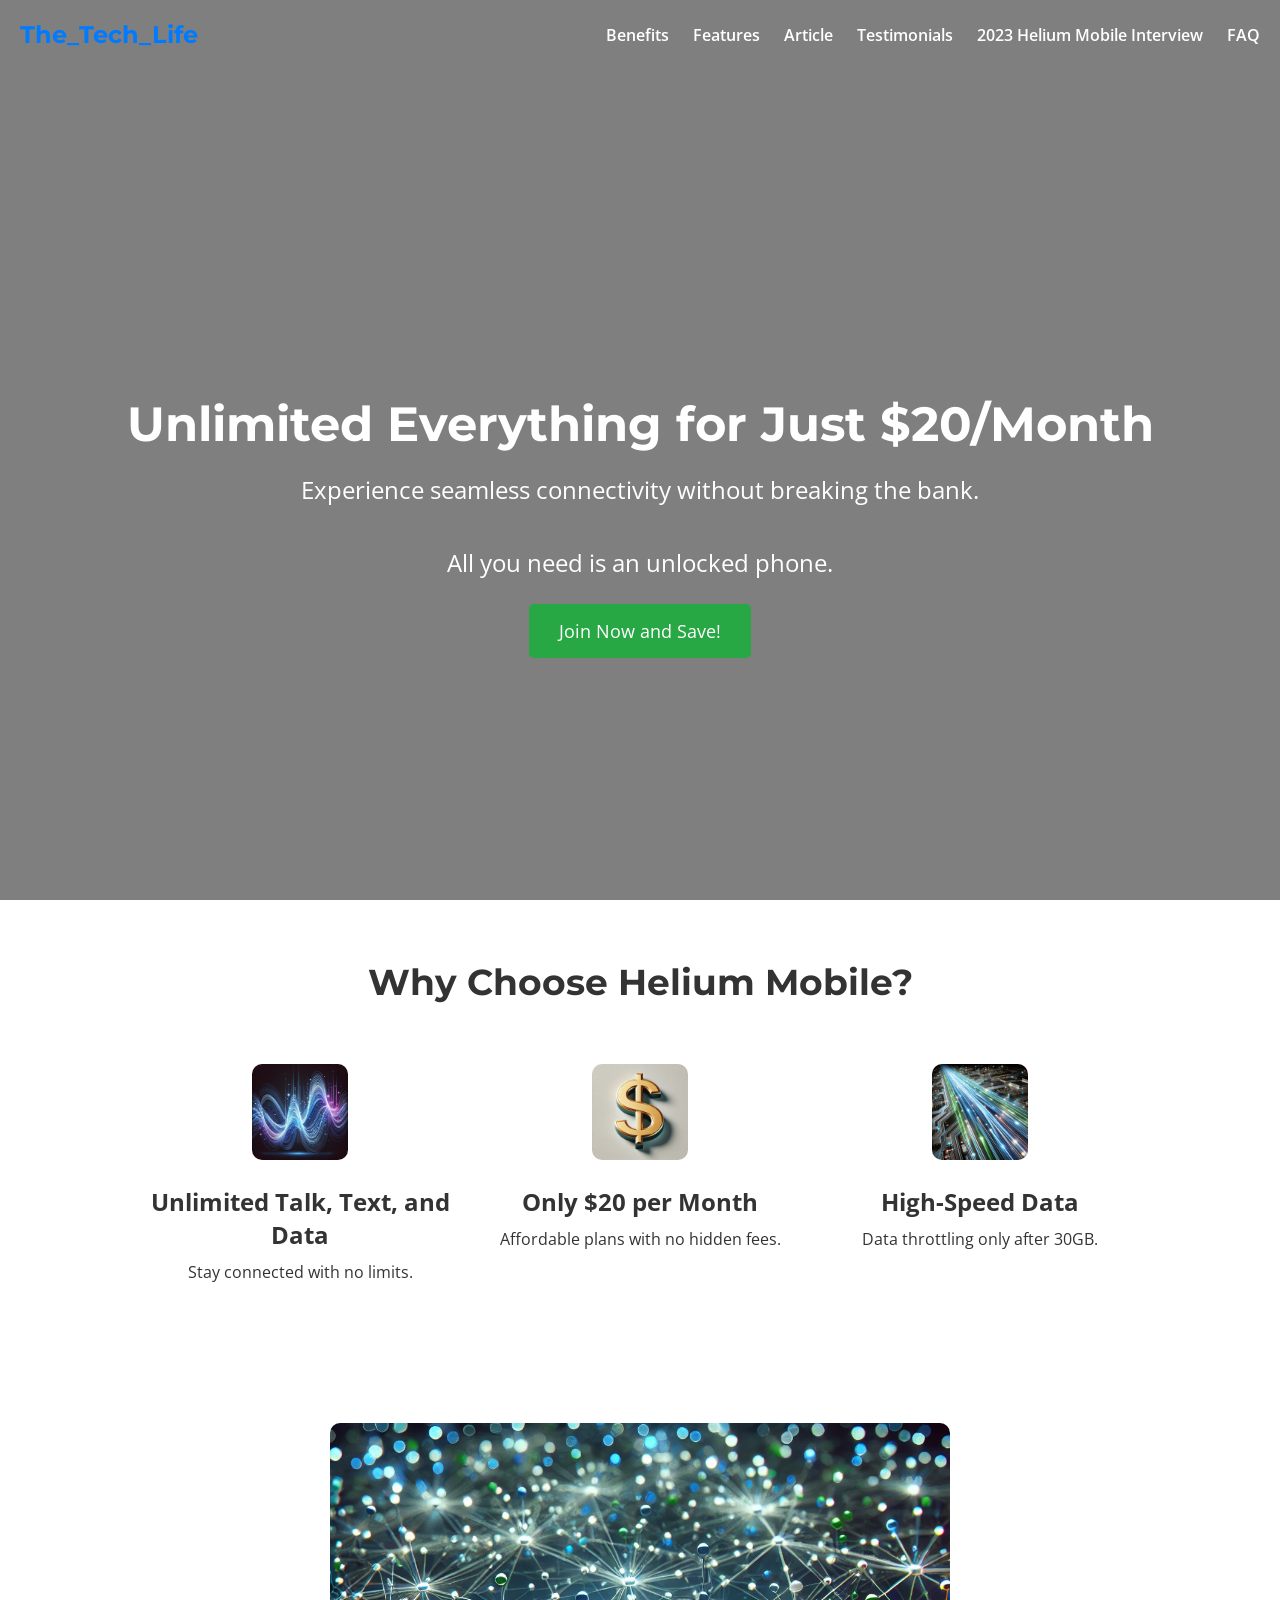
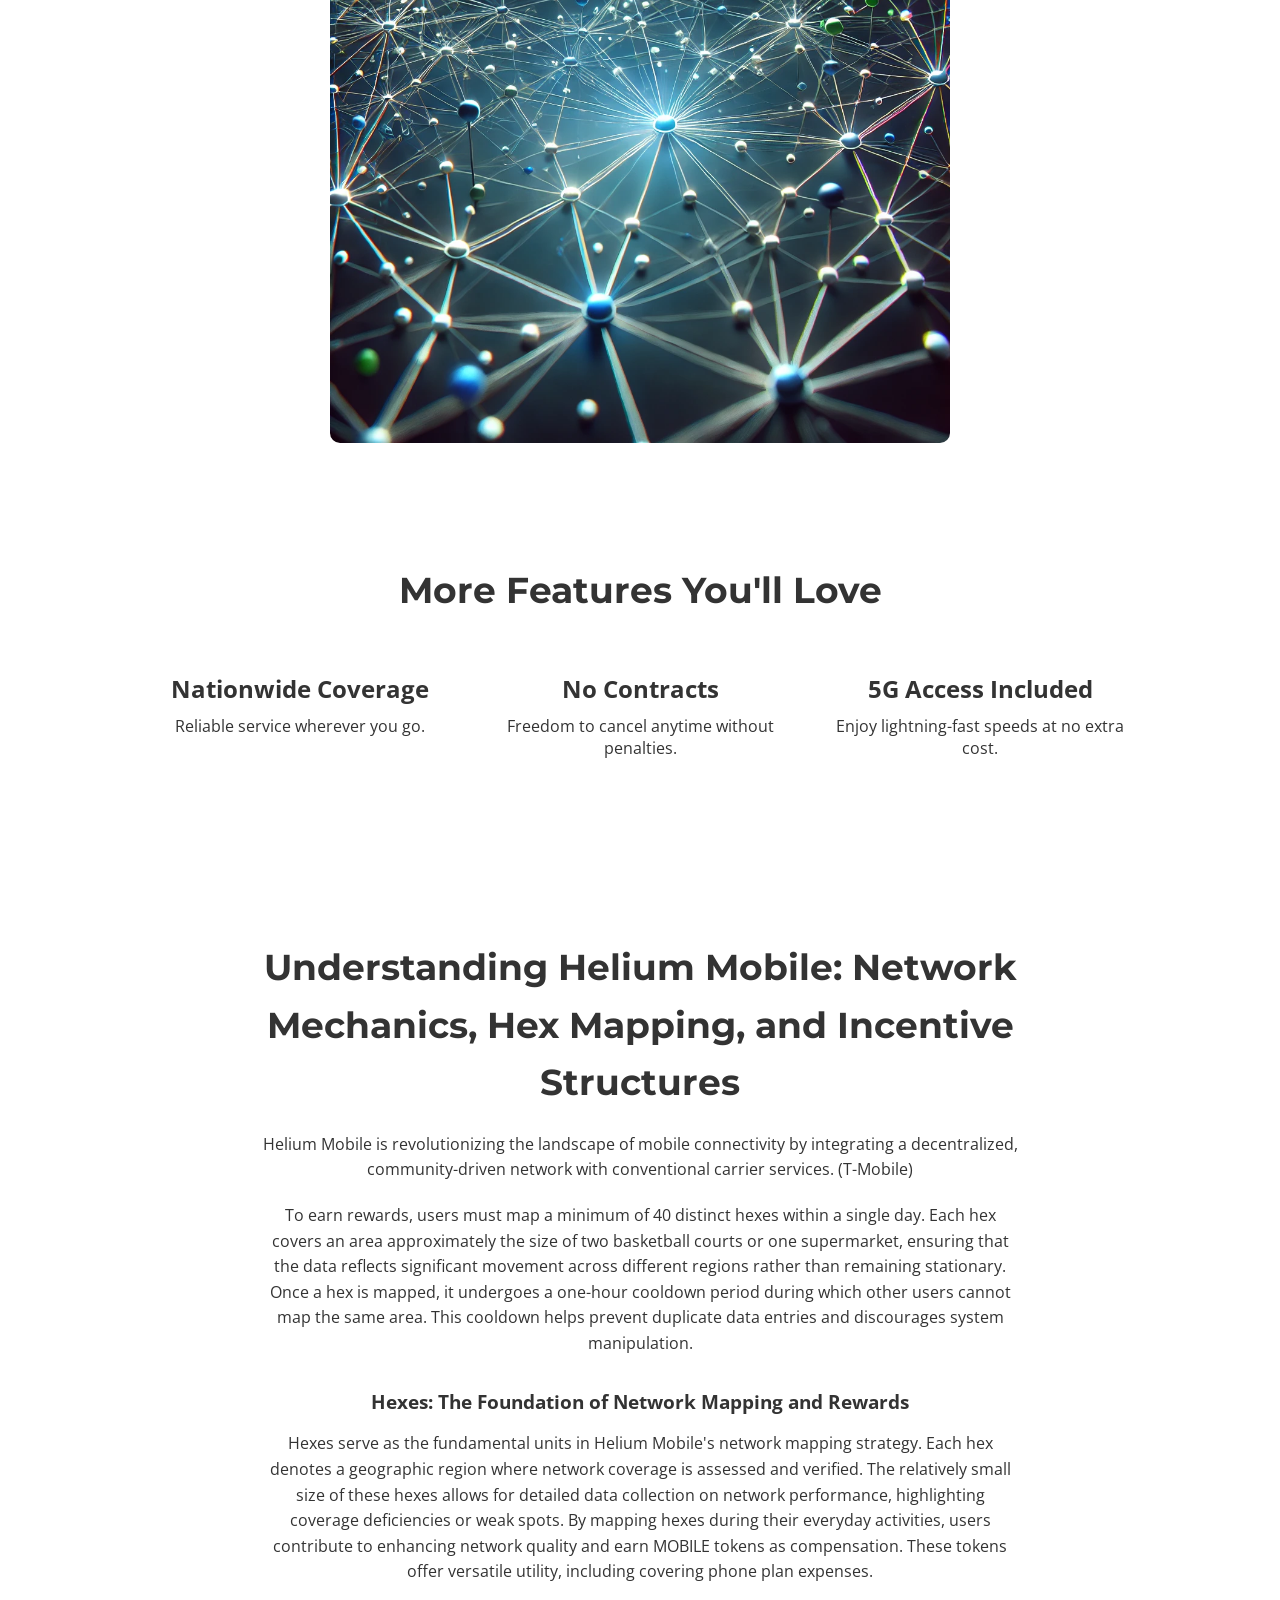
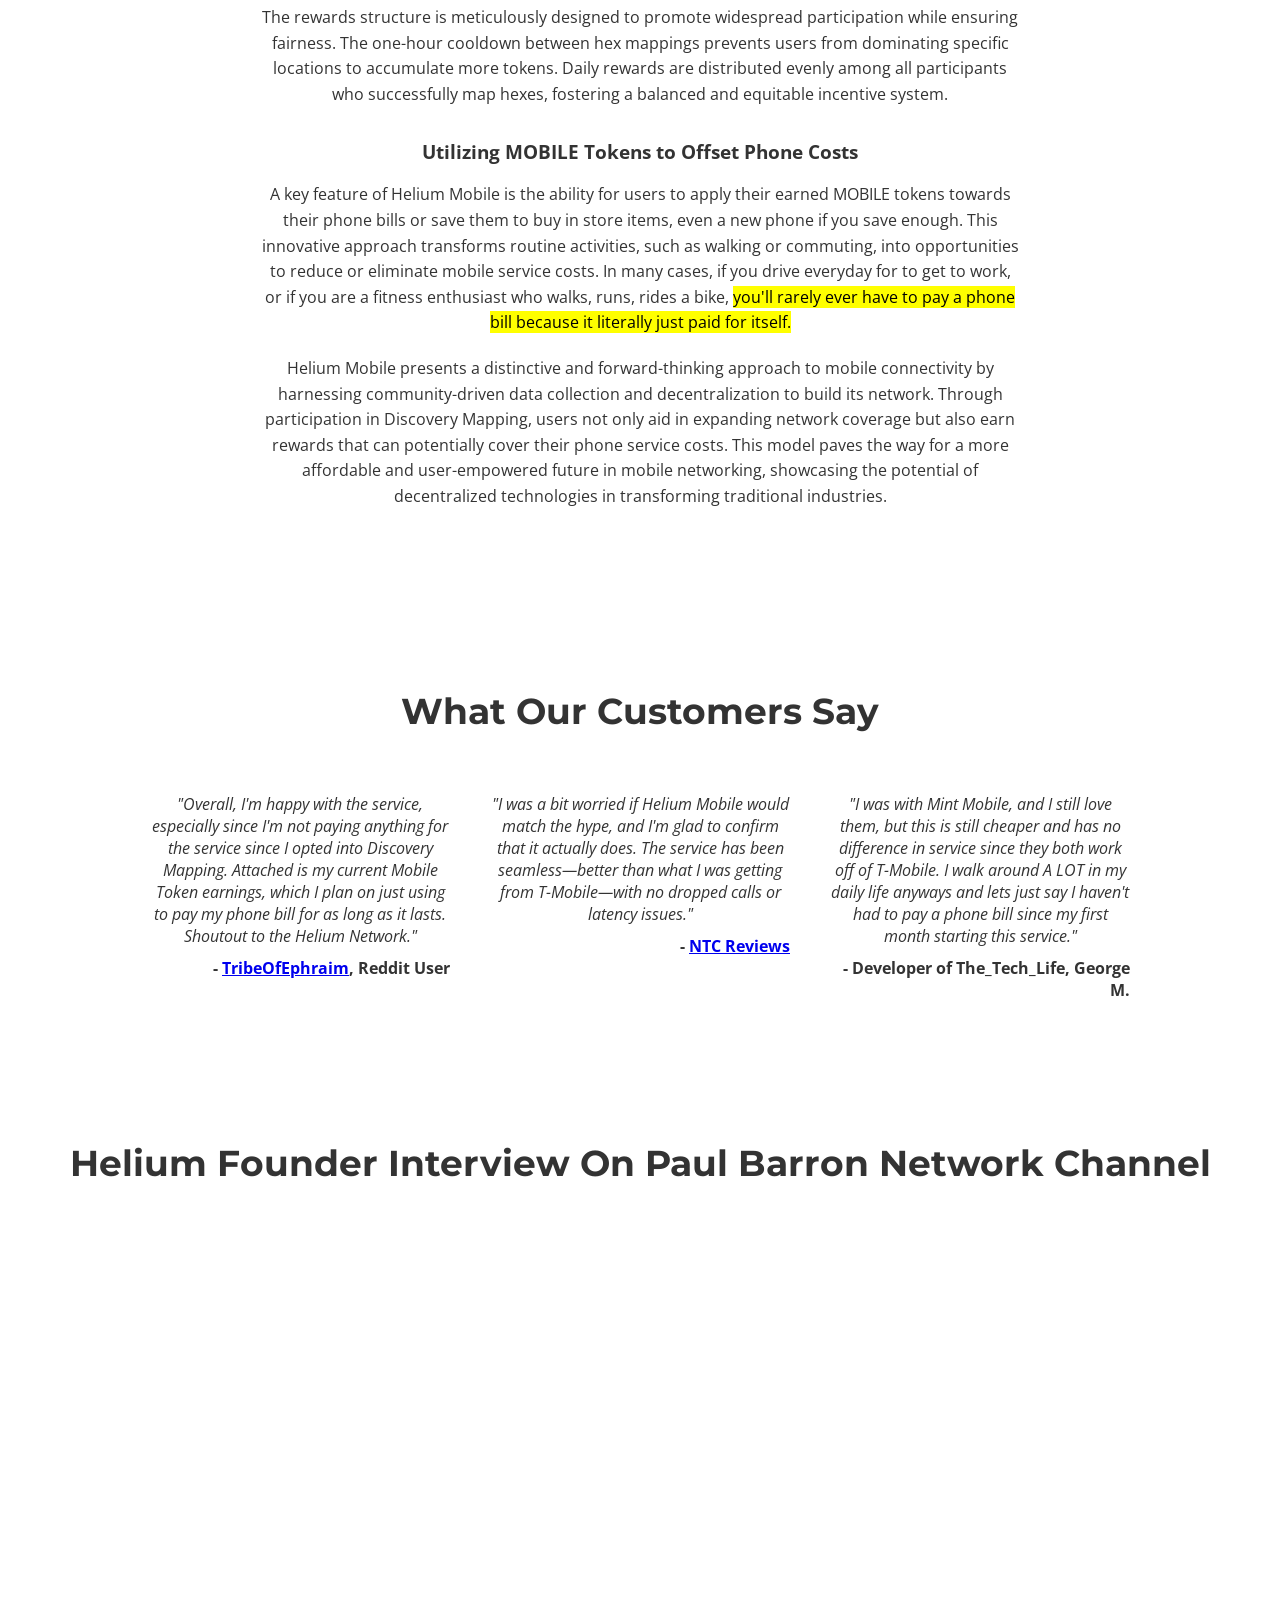
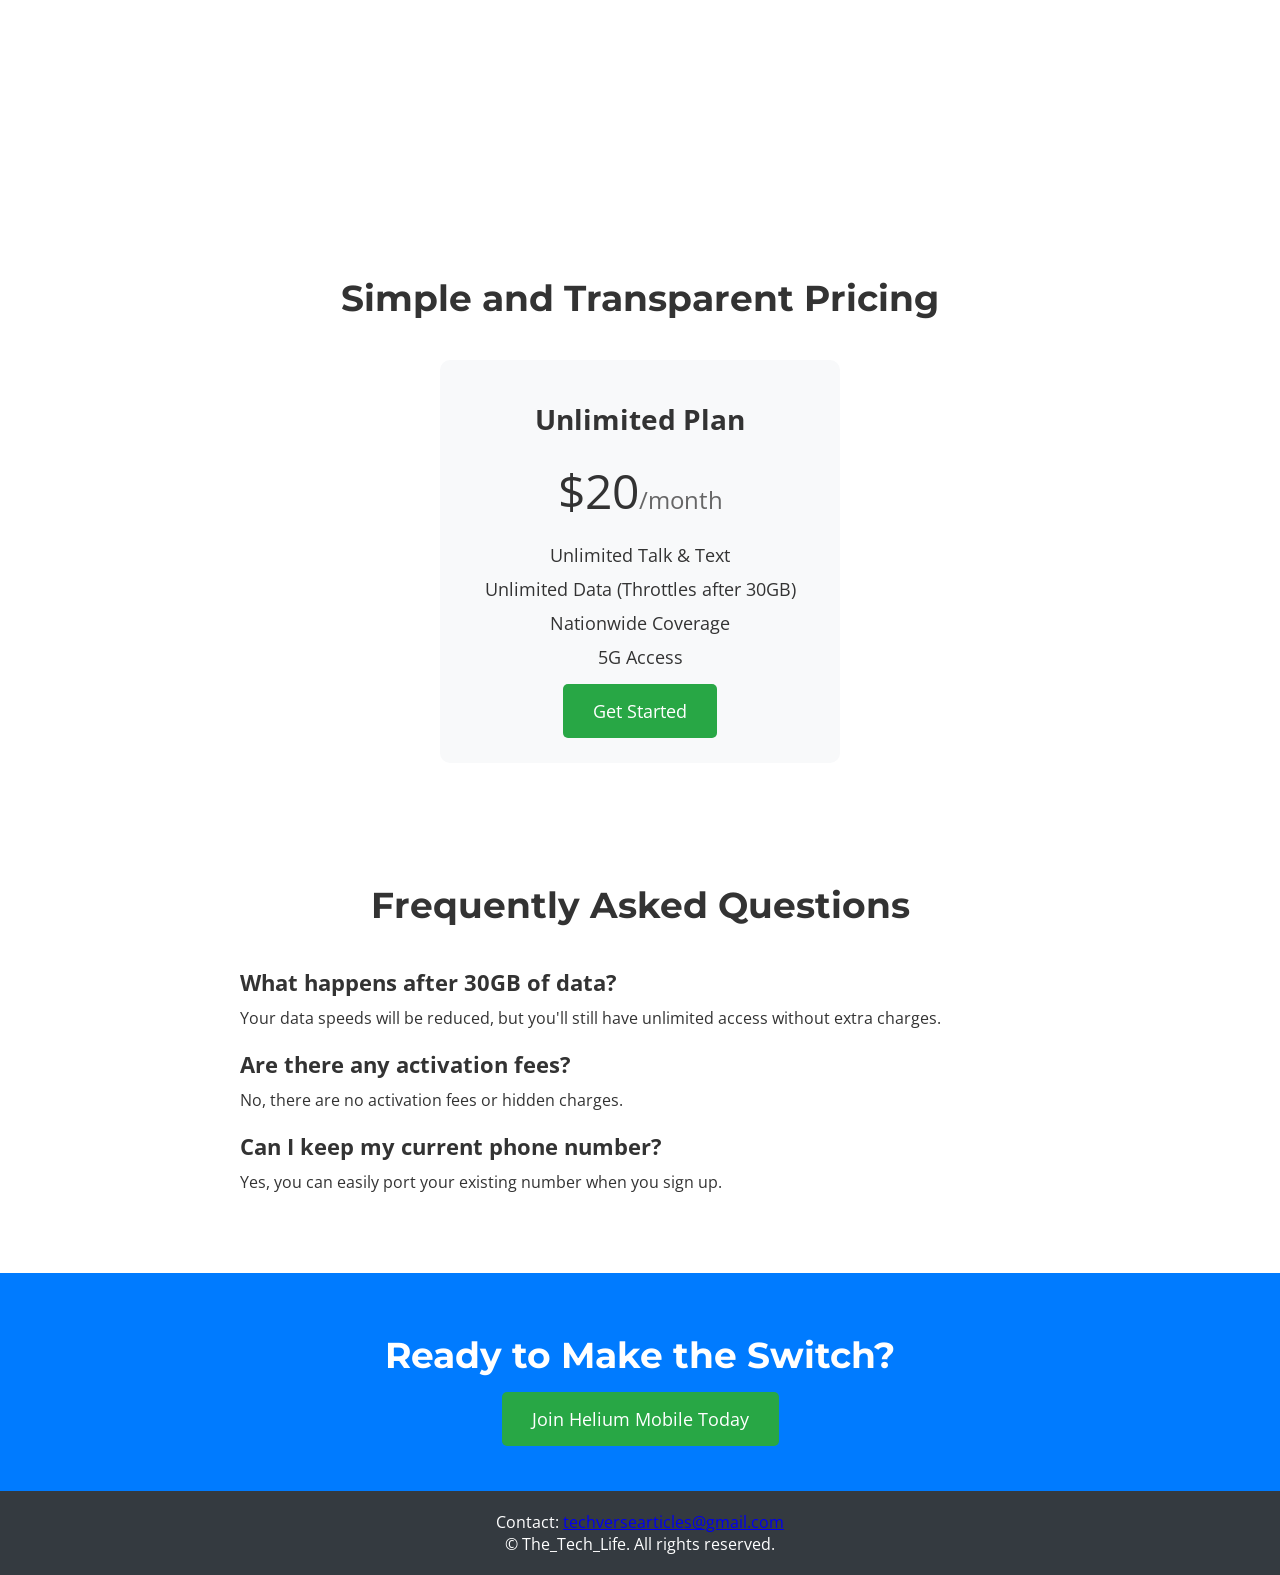
==== index.html @ 448c9627 "." ====
<!DOCTYPE html>
<html lang="en">
<head>
    <meta charset="UTF-8">
    <title>Helium Mobile - Unlimited Everything for $20/Month</title>
    <meta name="viewport" content="width=device-width, initial-scale=1.0">
    <!-- Link to external CSS -->
    <link rel="stylesheet" href="heliumref.css">
    <!-- Google Fonts -->
    <link href="https://fonts.googleapis.com/css2?family=Montserrat:wght@700&family=Open+Sans&display=swap" rel="stylesheet">
    <style>
        .article-container {
            max-width: 800px;
            margin: 0 auto;
            padding: 0 20px;
        }
        #helium-mobile-article {
            line-height: 1.6;
            margin-bottom: 40px;
        }
        #helium-mobile-article h2 {
            margin-top: 40px;
            margin-bottom: 20px;
        }
        #helium-mobile-article h3 {
            margin-top: 30px;
            margin-bottom: 15px;
        }
        #helium-mobile-article p {
            margin-bottom: 20px;
        }
        /* Additional styles for nav links */
        .nav-links a {
            transition: color 0.3s ease;
        }
        .nav-links a:hover {
            color: #007BFF;
            text-decoration: underline;
        }
        .nav-links a:active {
            color: #0056b3;
        }
    </style>
</head>
<body>

    <!-- Header Section -->
    <header id="home">
        <nav>
            <div class="logo">The_Tech_Life</div>
            <ul class="nav-links">
                <li><a href="#benefits">Benefits</a></li>
                <li><a href="#features">Features</a></li>
                <li><a href="#helium-mobile-article">Article</a></li>
                <li><a href="#testimonials">Testimonials</a></li>
                <li><a href="#video">2023 Helium Mobile Interview</a></li>
                <li><a href="#faq">FAQ</a></li>
            </ul>
        </nav>
        <div class="hero">
            <h1>Unlimited Everything for Just $20/Month</h1>
            <p>Experience seamless connectivity without breaking the bank.</p>
            <p>All you need is an unlocked phone.</p>
            <a href="https://my.hellohelium.com/ref/IQ3NU5U" class="cta-button">Join Now and Save!</a>
        </div>
    </header>

    <!-- Benefits Section -->
    <section id="benefits">
        <h2>Why Choose Helium Mobile?</h2>
        <div class="benefits-container">
            <div class="benefit">
                <img src="img/soundwave.webp" alt="Unlimited">
                <h3>Unlimited Talk, Text, and Data</h3>
                <p>Stay connected with no limits.</p>
            </div>
            <div class="benefit">
                <img src="img/affordable.webp" alt="Affordable">
                <h3>Only $20 per Month</h3>
                <p>Affordable plans with no hidden fees.</p>
            </div>
            <div class="benefit">
                <img src="img/data.webp" alt="Throttling">
                <h3>High-Speed Data</h3>
                <p>Data throttling only after 30GB.</p>
            </div>
        </div>
    </section>

    <!-- Visual Break -->
    <section class="visual-break">
        <img src="img/inter.webp" alt="Stay Connected">
    </section>

    <!-- Detailed Features Section -->
    <section id="features">
        <h2>More Features You'll Love</h2>
        <div class="features-container">
            <div class="feature">
                <h3>Nationwide Coverage</h3>
                <p>Reliable service wherever you go.</p>
            </div>
            <div class="feature">
                <h3>No Contracts</h3>
                <p>Freedom to cancel anytime without penalties.</p>
            </div>
            <div class="feature">
                <h3>5G Access Included</h3>
                <p>Enjoy lightning-fast speeds at no extra cost.</p>
            </div>
        </div>
    </section>

    <!-- New Article Section -->
    <section id="helium-mobile-article">
        <div class="article-container">
            <h2>Understanding Helium Mobile: Network Mechanics, Hex Mapping, and Incentive Structures</h2>
            <p>Helium Mobile is revolutionizing the landscape of mobile connectivity by integrating a decentralized, community-driven network with conventional carrier services. (T-Mobile)
            <p>To earn rewards, users must map a minimum of 40 distinct hexes within a single day. Each hex covers an area approximately the size of two basketball courts or one supermarket, ensuring that the data reflects significant movement across different regions rather than remaining stationary. Once a hex is mapped, it undergoes a one-hour cooldown period during which other users cannot map the same area. This cooldown helps prevent duplicate data entries and discourages system manipulation.</p>

            <h3>Hexes: The Foundation of Network Mapping and Rewards</h3>
            <p>Hexes serve as the fundamental units in Helium Mobile's network mapping strategy. Each hex denotes a geographic region where network coverage is assessed and verified. The relatively small size of these hexes allows for detailed data collection on network performance, highlighting coverage deficiencies or weak spots. By mapping hexes during their everyday activities, users contribute to enhancing network quality and earn MOBILE tokens as compensation. These tokens offer versatile utility, including covering phone plan expenses.</p>
            <p>The rewards structure is meticulously designed to promote widespread participation while ensuring fairness. The one-hour cooldown between hex mappings prevents users from dominating specific locations to accumulate more tokens. Daily rewards are distributed evenly among all participants who successfully map hexes, fostering a balanced and equitable incentive system.</p>

            <h3>Utilizing MOBILE Tokens to Offset Phone Costs</h3>
            <p>A key feature of Helium Mobile is the ability for users to apply their earned MOBILE tokens towards their phone bills or save them to buy in store items, even a new phone if you save enough. This innovative approach transforms routine activities, such as walking or commuting, into opportunities to reduce or eliminate mobile service costs. In many cases, if you drive everyday for to get to work, or if you are a fitness enthusiast who walks, runs, rides a bike, <mark>you'll rarely ever have to pay a phone bill because it literally just paid for itself.</mark>
            <p>Helium Mobile presents a distinctive and forward-thinking approach to mobile connectivity by harnessing community-driven data collection and decentralization to build its network. Through participation in Discovery Mapping, users not only aid in expanding network coverage but also earn rewards that can potentially cover their phone service costs. This model paves the way for a more affordable and user-empowered future in mobile networking, showcasing the potential of decentralized technologies in transforming traditional industries.</p>
        </div>
    </section>

    <!-- Testimonials Section -->
    <section id="testimonials">
        <h2>What Our Customers Say</h2>
        <div class="testimonials-container">
            <div class="testimonial">
                <p>"Overall, I'm happy with the service, especially since I'm not paying anything for the service since I opted into Discovery Mapping. Attached is my current Mobile Token earnings, which I plan on just using to pay my phone bill for as long as it lasts. Shoutout to the Helium Network."</p>
                <h4>- <a href="https://www.reddit.com/r/HeliumNetwork/comments/19ducw0/my_one_month_review_of_helium_mobile/">TribeOfEphraim</a>, Reddit User</h4>
            </div>
            <div class="testimonial">
                <p>"I was a bit worried if Helium Mobile would match the hype, and I'm glad to confirm that it actually does. The service has been seamless—better than what I was getting from T-Mobile—with no dropped calls or latency issues."</p>
                <h4>- <a href="//youtu.be/5iRyGhtHzmk?si=XhDdGxX1Uik8BTRV">NTC Reviews</a></h4>
            </div>
            <div class="testimonial">
                <p>"I was with Mint Mobile, and I still love them, but this is still cheaper and has no difference in service since they both work off of T-Mobile. I walk around A LOT in my daily life anyways and lets just say I haven't had to pay a phone bill since my first month starting this service."</p>
                <h4>- Developer of The_Tech_Life, George M.</h4>
            </div>
        </div>
    </section>
    
    <!-- Embedded YouTube Video -->
    <section id="video">
        <h2>Helium Founder Interview On Paul Barron Network Channel</h2>
        <iframe width="935" height="526" src="https://www.youtube.com/embed/pFFzw4iJ0vI" title="$20 Mobile Launches Nationwide on Solana!🔥Helium INTERVIEW" frameborder="0" allow="accelerometer; autoplay; clipboard-write; encrypted-media; gyroscope; picture-in-picture; web-share" referrerpolicy="strict-origin-when-cross-origin" allowfullscreen></iframe>
    </section>

    <!-- Pricing Section -->
    <section id="pricing">
        <h2>Simple and Transparent Pricing</h2>
        <div class="pricing-card">
            <h3>Unlimited Plan</h3>
            <p class="price">$20<span>/month</span></p>
            <ul>
                <li>Unlimited Talk & Text</li>
                <li>Unlimited Data (Throttles after 30GB)</li>
                <li>Nationwide Coverage</li>
                <li>5G Access</li>
            </ul>
            <a href="https://my.hellohelium.com/ref/IQ3NU5U" class="cta-button">Get Started</a>
        </div>
    </section>

    <!-- FAQ Section -->
    <section id="faq">
        <h2>Frequently Asked Questions</h2>
        <div class="faq-container">
            <div class="faq-item">
                <h3>What happens after 30GB of data?</h3>
                <p>Your data speeds will be reduced, but you'll still have unlimited access without extra charges.</p>
            </div>
            <div class="faq-item">
                <h3>Are there any activation fees?</h3>
                <p>No, there are no activation fees or hidden charges.</p>
            </div>
            <div class="faq-item">
                <h3>Can I keep my current phone number?</h3>
                <p>Yes, you can easily port your existing number when you sign up.</p>
            </div>
        </div>
    </section>

    <!-- Secondary CTA -->
    <section class="secondary-cta">
        <h2>Ready to Make the Switch?</h2>
        <a href="https://my.hellohelium.com/ref/IQ3NU5U" class="cta-button">Join Helium Mobile Today</a>
    </section>

    <!-- Footer -->
    <footer>
        <div class="footer-content">
            <p>Contact: <a href="mailto:techversearticles@gmail.com">techversearticles@gmail.com</a></p>
            <p>&copy; The_Tech_Life. All rights reserved.</p>
        </div>
    </footer>

    <!-- Smooth scroll script -->
    <script>
        document.querySelectorAll('a[href^="#"]').forEach(anchor => {
            anchor.addEventListener('click', function (e) {
                e.preventDefault();
                document.querySelector(this.getAttribute('href')).scrollIntoView({
                    behavior: 'smooth'
                });
            });
        });
    </script>
</body>
</html>
---- heliumref.css ----
/* Fonts */
@import url('https://fonts.googleapis.com/css2?family=Montserrat:wght@700&family=Open+Sans&display=swap');

/* Reset */
* {
    margin: 0;
    padding: 0;
    box-sizing: border-box;
}

body {
    font-family: 'Open Sans', sans-serif;
    color: #333;
}

/* Add border-radius to all images */
img {
    border-radius: 10px;
}

/* Navigation */
nav {
    display: flex;
    justify-content: space-between;
    align-items: center;
    padding: 20px;
    position: relative;
    z-index: 1000; /* Increased z-index to ensure it's above all other elements */
}

.logo {
    font-family: 'Montserrat', sans-serif;
    font-size: 24px;
    font-weight: 700;
    color: #007BFF;
}

.nav-links {
    list-style: none;
}

.nav-links li {
    display: inline-block;
    margin-left: 20px;
}

.nav-links a {
    text-decoration: none;
    color: #fff; /* Changed to white for better visibility on the header background */
    font-weight: 600;
    transition: color 0.3s ease; /* Added transition for smooth color change */
}

.nav-links a:hover {
    color: #007BFF;
}

/* Header Section */
header {
    background: url('images/header-bg.jpg') no-repeat center center/cover;
    height: 100vh;
    color: #fff;
    position: relative;
}

header::after {
    content: '';
    position: absolute;
    top: 0;
    left: 0;
    right: 0;
    bottom: 0;
    background: rgba(0, 0, 0, 0.5);
    z-index: 1;
}

.hero {
    position: relative;
    top: 50%;
    transform: translateY(-50%);
    text-align: center;
    z-index: 2;
}

.hero h1 {
    font-size: 48px;
    margin-bottom: 20px;
    font-family: 'Montserrat', sans-serif;
}

.hero p {
    font-size: 24px;
    margin-bottom: 40px;
}

.cta-button {
    background-color: #28a745;
    color: #fff;
    padding: 15px 30px;
    text-decoration: none;
    font-size: 18px;
    border-radius: 5px;
    transition: background-color 0.3s ease; /* Added transition for smooth background change */
}

.cta-button:hover {
    background-color: #218838;
}

/* Sections */
section {
    padding: 60px 20px;
    text-align: center;
}

h2 {
    font-size: 36px;
    margin-bottom: 40px;
    font-family: 'Montserrat', sans-serif;
}

/* Benefits Section */
.benefits-container {
    display: flex;
    flex-wrap: wrap;
    justify-content: center;
}

.benefit {
    flex: 1 1 30%;
    max-width: 300px;
    margin: 20px;
}

.benefit img {
    width: 96px; /* Increased by 20% from 80px */
    margin-bottom: 20px;
}

.benefit h3 {
    font-size: 24px;
    margin-bottom: 10px;
}

.benefit p {
    font-size: 16px;
}

/* Visual Break */
.visual-break img {
    width: 50%;
    height: auto;
}

/* Features Section */
.features-container {
    display: flex;
    flex-wrap: wrap;
    justify-content: center;
}

.feature {
    flex: 1 1 30%;
    max-width: 300px;
    margin: 20px;
}

.feature h3 {
    font-size: 24px;
    margin-bottom: 10px;
}

.feature p {
    font-size: 16px;
}

/* Testimonials Section */
.testimonials-container {
    display: flex;
    flex-wrap: wrap;
    justify-content: center;
}

.testimonial {
    flex: 1 1 30%;
    max-width: 300px;
    margin: 20px;
    font-style: italic;
}

.testimonial p {
    margin-bottom: 10px;
}

.testimonial h4 {
    text-align: right;
    font-size: 16px;
    font-style: normal;
}

/* Pricing Section */
.pricing-card {
    background-color: #f8f9fa;
    padding: 40px;
    max-width: 400px;
    margin: 0 auto;
    border-radius: 10px;
}

.pricing-card h3 {
    font-size: 28px;
    margin-bottom: 20px;
}

.price {
    font-size: 48px;
    margin-bottom: 20px;
}

.price span {
    font-size: 24px;
    color: #666;
}

.pricing-card ul {
    list-style: none;
    margin-bottom: 30px;
}

.pricing-card ul li {
    font-size: 18px;
    margin-bottom: 10px;
}

/* FAQ Section */
.faq-container {
    max-width: 800px;
    margin: 0 auto;
    text-align: left;
}

.faq-item {
    margin-bottom: 20px;
}

.faq-item h3 {
    font-size: 22px;
    margin-bottom: 10px;
}

.faq-item p {
    font-size: 16px;
}

/* Secondary CTA */
.secondary-cta {
    background-color: #007BFF;
    color: #fff;
    padding: 60px 20px;
}

.secondary-cta h2 {
    margin-bottom: 30px;
}

.secondary-cta .cta-button {
    background-color: #28a745;
}

.secondary-cta .cta-button:hover {
    background-color: #218838;
}

/* Footer */
footer {
    background-color: #343a40;
    color: #fff;
    padding: 20px 0;
}

.footer-content {
    max-width: 800px;
    margin: 0 auto;
    text-align: center;
}

.social-media a {
    margin: 0 10px;
}

.social-media img {
    width: 24px;
}

/* Responsive Design */
@media (max-width: 768px) {
    .benefits-container,
    .features-container,
    .testimonials-container {
        flex-direction: column;
        align-items: center;
    }

    .hero h1 {
        font-size: 32px;
    }

    .hero p {
        font-size: 18px;
    }
}
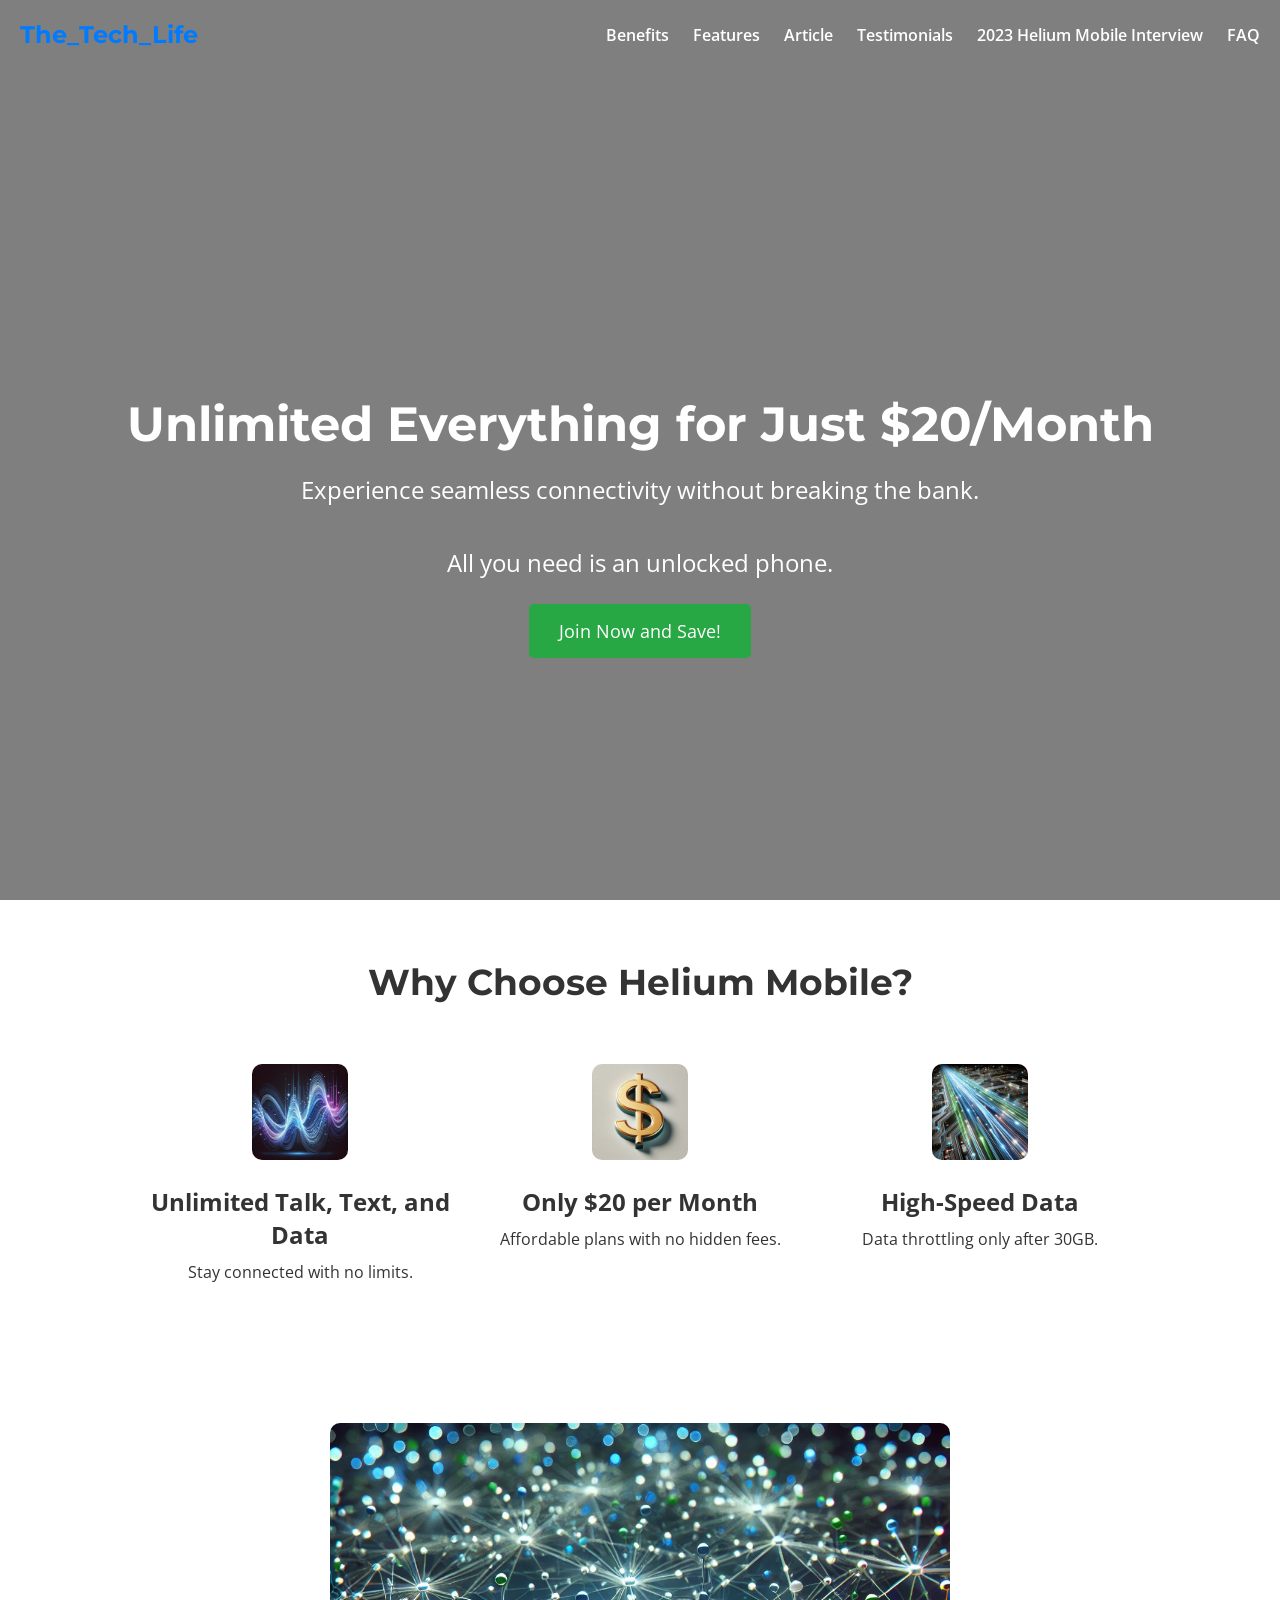
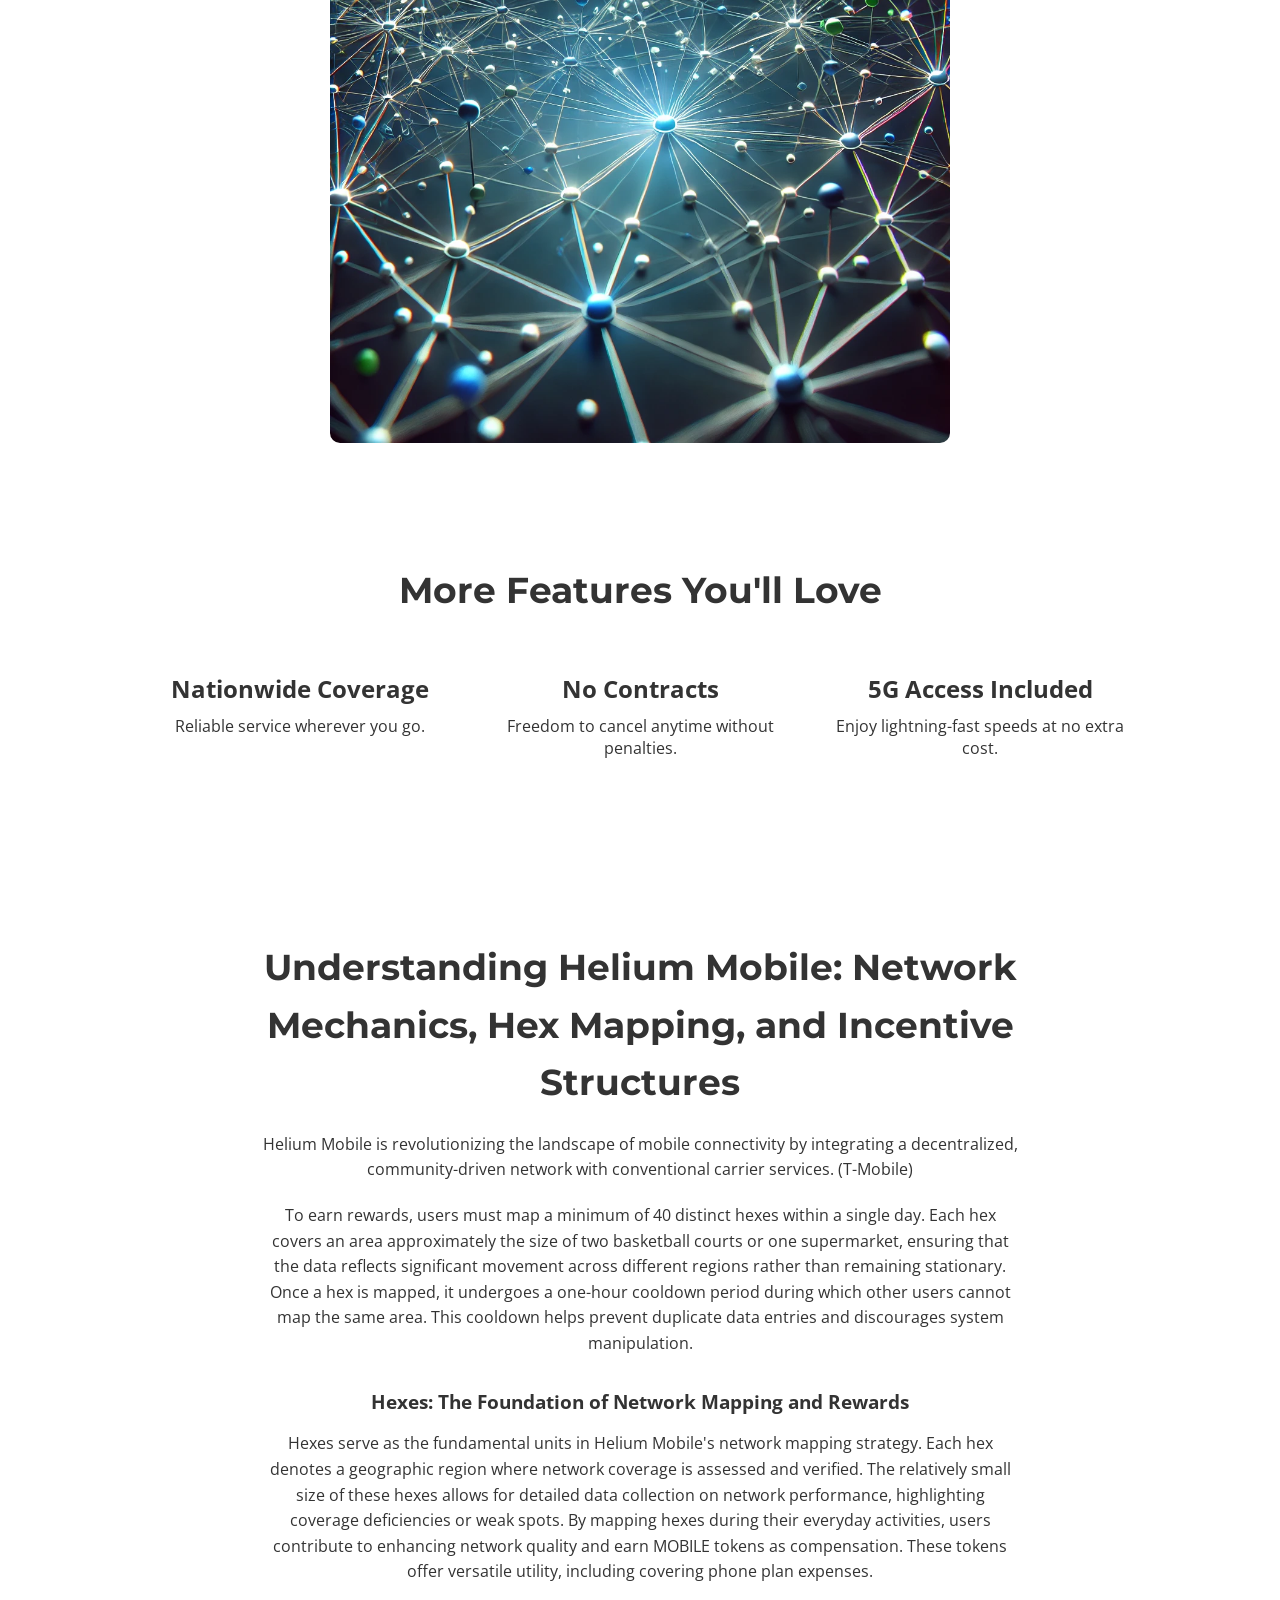
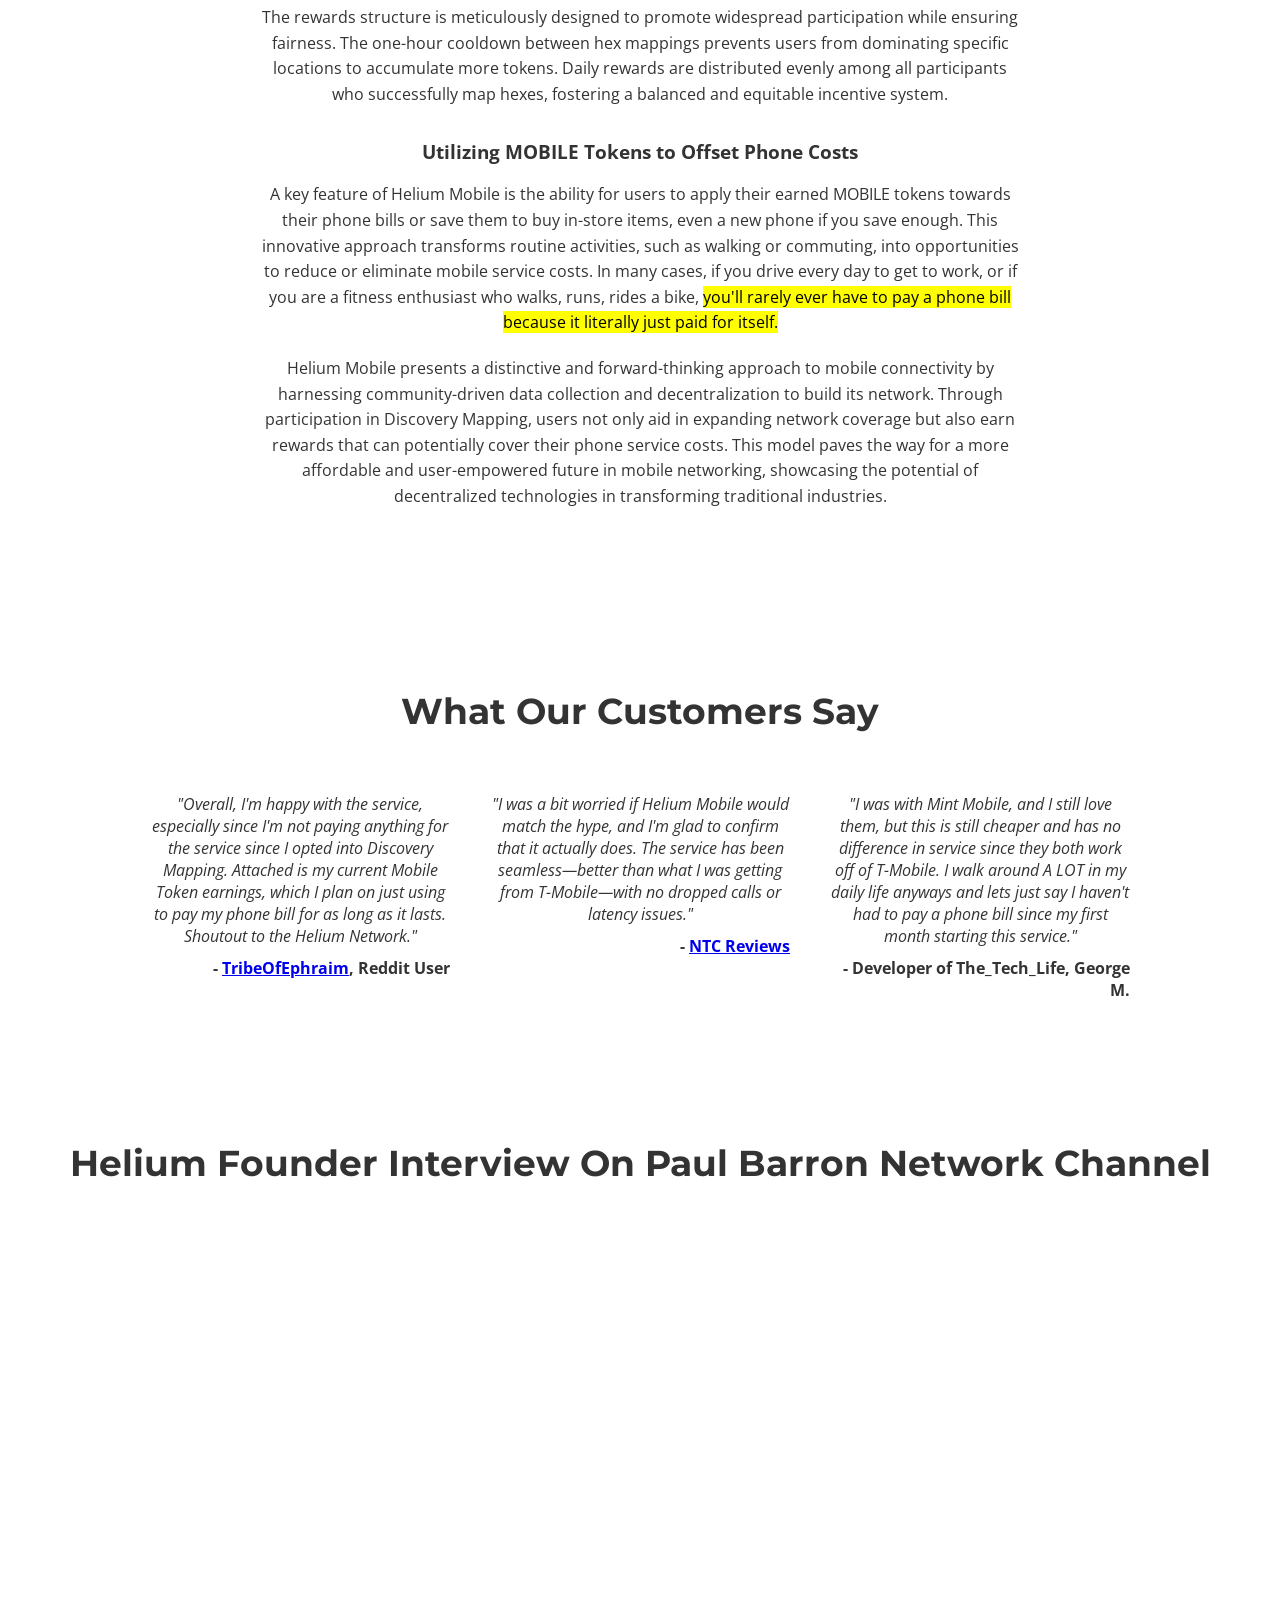
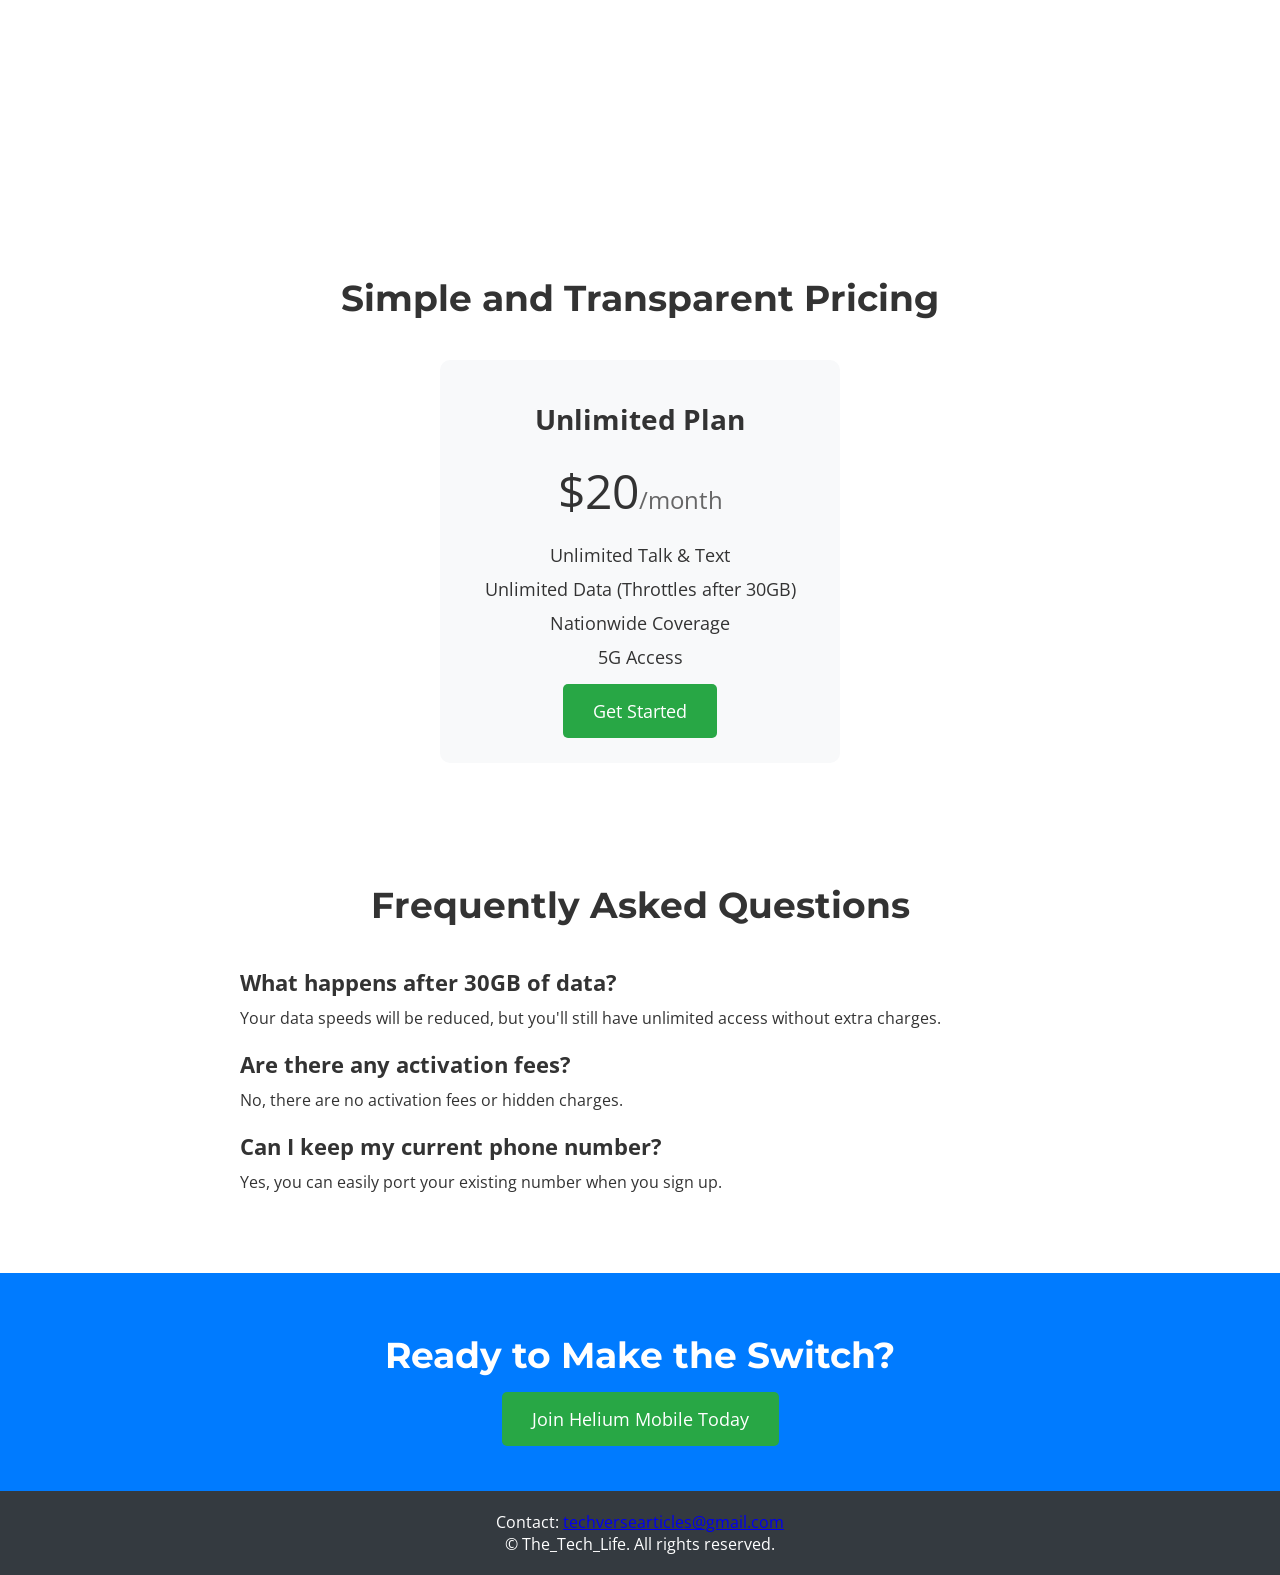
==== commit 14e29eb8: "." ====
--- a/index.html
+++ b/index.html
@@ -61,7 +61,7 @@
             <h1>Unlimited Everything for Just $20/Month</h1>
             <p>Experience seamless connectivity without breaking the bank.</p>
             <p>All you need is an unlocked phone.</p>
-            <a href="https://my.hellohelium.com/ref/IQ3NU5U" class="cta-button">Join Now and Save!</a>
+            <a href="https://my.hellohelium.com/ref/IQ3NU5U" class="cta-button" target="_blank" rel="noopener noreferrer">Join Now and Save!</a>
         </div>
     </header>
 
@@ -115,7 +115,7 @@
     <section id="helium-mobile-article">
         <div class="article-container">
             <h2>Understanding Helium Mobile: Network Mechanics, Hex Mapping, and Incentive Structures</h2>
-            <p>Helium Mobile is revolutionizing the landscape of mobile connectivity by integrating a decentralized, community-driven network with conventional carrier services. (T-Mobile)
+            <p>Helium Mobile is revolutionizing the landscape of mobile connectivity by integrating a decentralized, community-driven network with conventional carrier services. (T-Mobile)</p>
             <p>To earn rewards, users must map a minimum of 40 distinct hexes within a single day. Each hex covers an area approximately the size of two basketball courts or one supermarket, ensuring that the data reflects significant movement across different regions rather than remaining stationary. Once a hex is mapped, it undergoes a one-hour cooldown period during which other users cannot map the same area. This cooldown helps prevent duplicate data entries and discourages system manipulation.</p>
 
             <h3>Hexes: The Foundation of Network Mapping and Rewards</h3>
@@ -123,7 +123,7 @@
             <p>The rewards structure is meticulously designed to promote widespread participation while ensuring fairness. The one-hour cooldown between hex mappings prevents users from dominating specific locations to accumulate more tokens. Daily rewards are distributed evenly among all participants who successfully map hexes, fostering a balanced and equitable incentive system.</p>
 
             <h3>Utilizing MOBILE Tokens to Offset Phone Costs</h3>
-            <p>A key feature of Helium Mobile is the ability for users to apply their earned MOBILE tokens towards their phone bills or save them to buy in store items, even a new phone if you save enough. This innovative approach transforms routine activities, such as walking or commuting, into opportunities to reduce or eliminate mobile service costs. In many cases, if you drive everyday for to get to work, or if you are a fitness enthusiast who walks, runs, rides a bike, <mark>you'll rarely ever have to pay a phone bill because it literally just paid for itself.</mark>
+            <p>A key feature of Helium Mobile is the ability for users to apply their earned MOBILE tokens towards their phone bills or save them to buy in-store items, even a new phone if you save enough. This innovative approach transforms routine activities, such as walking or commuting, into opportunities to reduce or eliminate mobile service costs. In many cases, if you drive every day to get to work, or if you are a fitness enthusiast who walks, runs, rides a bike, <mark>you'll rarely ever have to pay a phone bill because it literally just paid for itself.</mark></p>
             <p>Helium Mobile presents a distinctive and forward-thinking approach to mobile connectivity by harnessing community-driven data collection and decentralization to build its network. Through participation in Discovery Mapping, users not only aid in expanding network coverage but also earn rewards that can potentially cover their phone service costs. This model paves the way for a more affordable and user-empowered future in mobile networking, showcasing the potential of decentralized technologies in transforming traditional industries.</p>
         </div>
     </section>
@@ -134,11 +134,11 @@
         <div class="testimonials-container">
             <div class="testimonial">
                 <p>"Overall, I'm happy with the service, especially since I'm not paying anything for the service since I opted into Discovery Mapping. Attached is my current Mobile Token earnings, which I plan on just using to pay my phone bill for as long as it lasts. Shoutout to the Helium Network."</p>
-                <h4>- <a href="https://www.reddit.com/r/HeliumNetwork/comments/19ducw0/my_one_month_review_of_helium_mobile/">TribeOfEphraim</a>, Reddit User</h4>
+                <h4>- <a href="https://www.reddit.com/r/HeliumNetwork/comments/19ducw0/my_one_month_review_of_helium_mobile/" target="_blank" rel="noopener noreferrer">TribeOfEphraim</a>, Reddit User</h4>
             </div>
             <div class="testimonial">
                 <p>"I was a bit worried if Helium Mobile would match the hype, and I'm glad to confirm that it actually does. The service has been seamless—better than what I was getting from T-Mobile—with no dropped calls or latency issues."</p>
-                <h4>- <a href="//youtu.be/5iRyGhtHzmk?si=XhDdGxX1Uik8BTRV">NTC Reviews</a></h4>
+                <h4>- <a href="https://youtu.be/5iRyGhtHzmk?si=XhDdGxX1Uik8BTRV" target="_blank" rel="noopener noreferrer">NTC Reviews</a></h4>
             </div>
             <div class="testimonial">
                 <p>"I was with Mint Mobile, and I still love them, but this is still cheaper and has no difference in service since they both work off of T-Mobile. I walk around A LOT in my daily life anyways and lets just say I haven't had to pay a phone bill since my first month starting this service."</p>
@@ -165,7 +165,7 @@
                 <li>Nationwide Coverage</li>
                 <li>5G Access</li>
             </ul>
-            <a href="https://my.hellohelium.com/ref/IQ3NU5U" class="cta-button">Get Started</a>
+            <a href="https://my.hellohelium.com/ref/IQ3NU5U" class="cta-button" target="_blank" rel="noopener noreferrer">Get Started</a>
         </div>
     </section>
 
@@ -191,7 +191,7 @@
     <!-- Secondary CTA -->
     <section class="secondary-cta">
         <h2>Ready to Make the Switch?</h2>
-        <a href="https://my.hellohelium.com/ref/IQ3NU5U" class="cta-button">Join Helium Mobile Today</a>
+        <a href="https://my.hellohelium.com/ref/IQ3NU5U" class="cta-button" target="_blank" rel="noopener noreferrer">Join Helium Mobile Today</a>
     </section>
 
     <!-- Footer -->
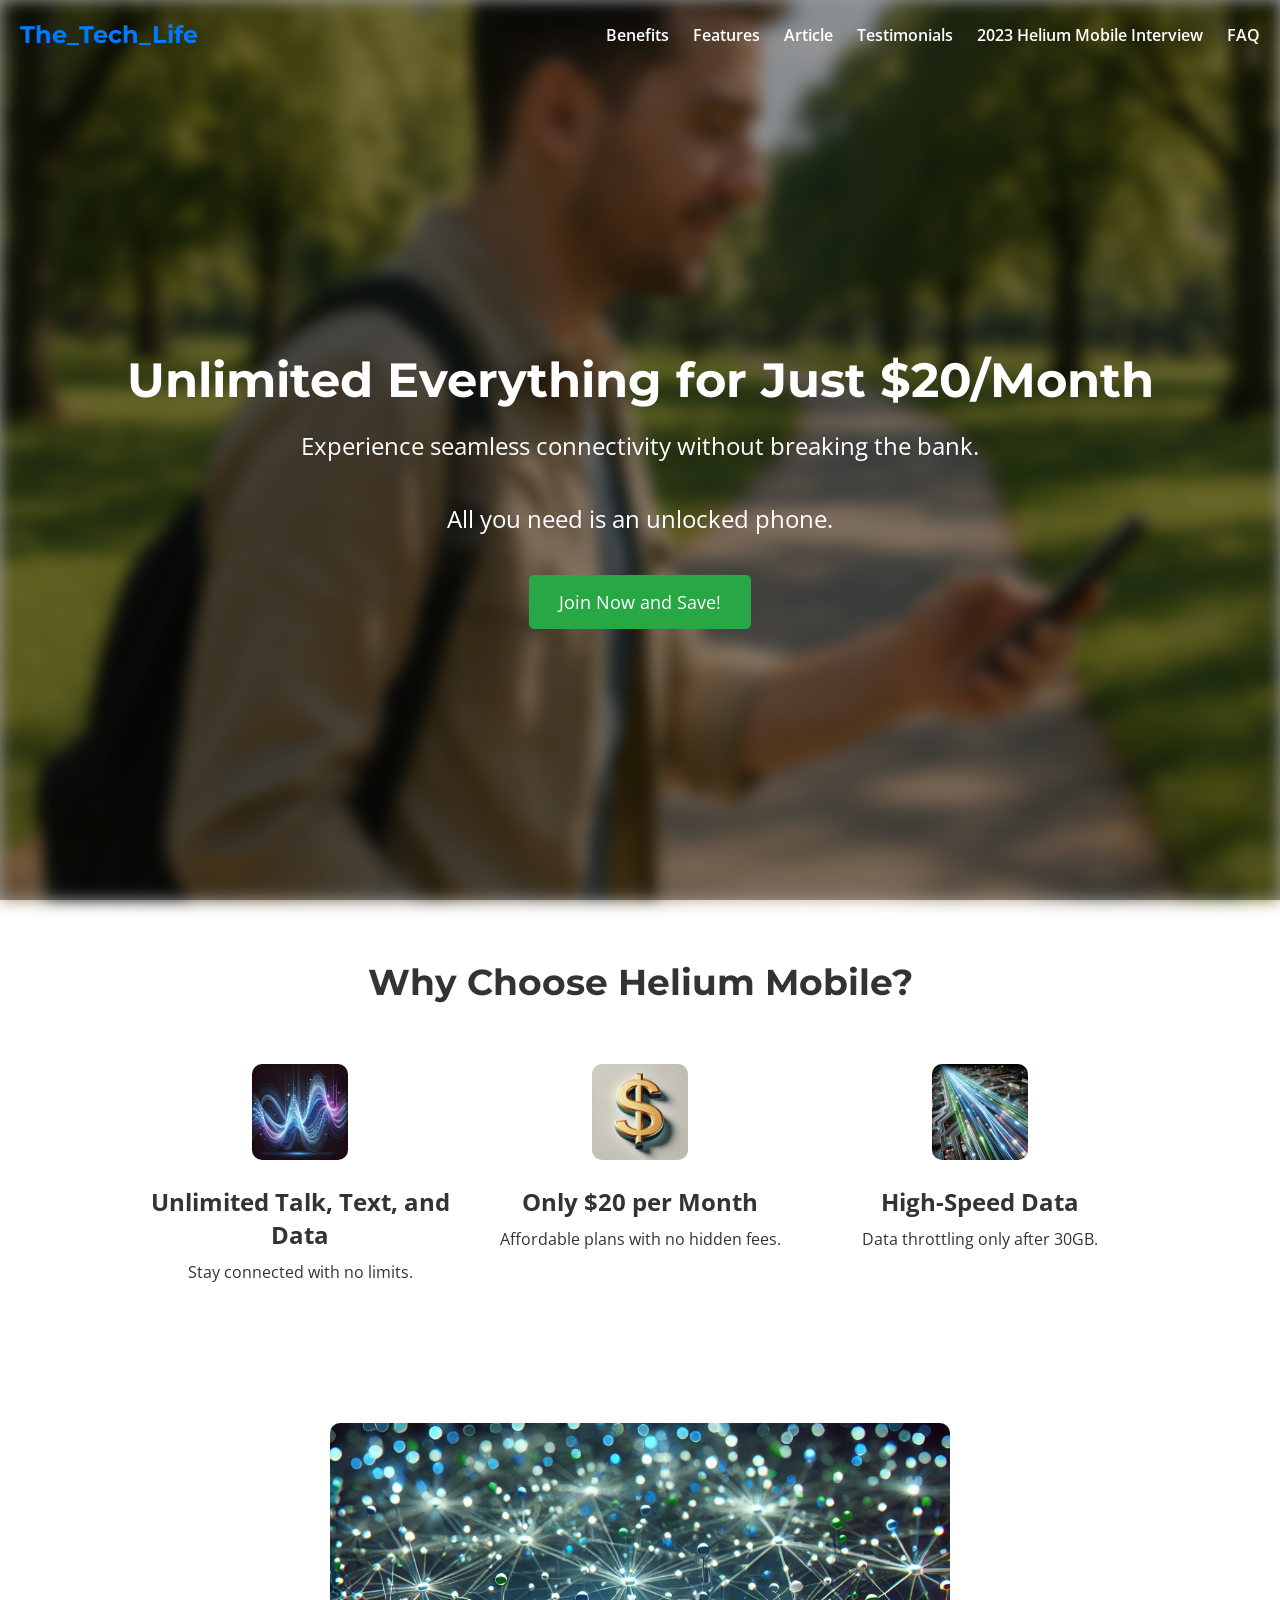
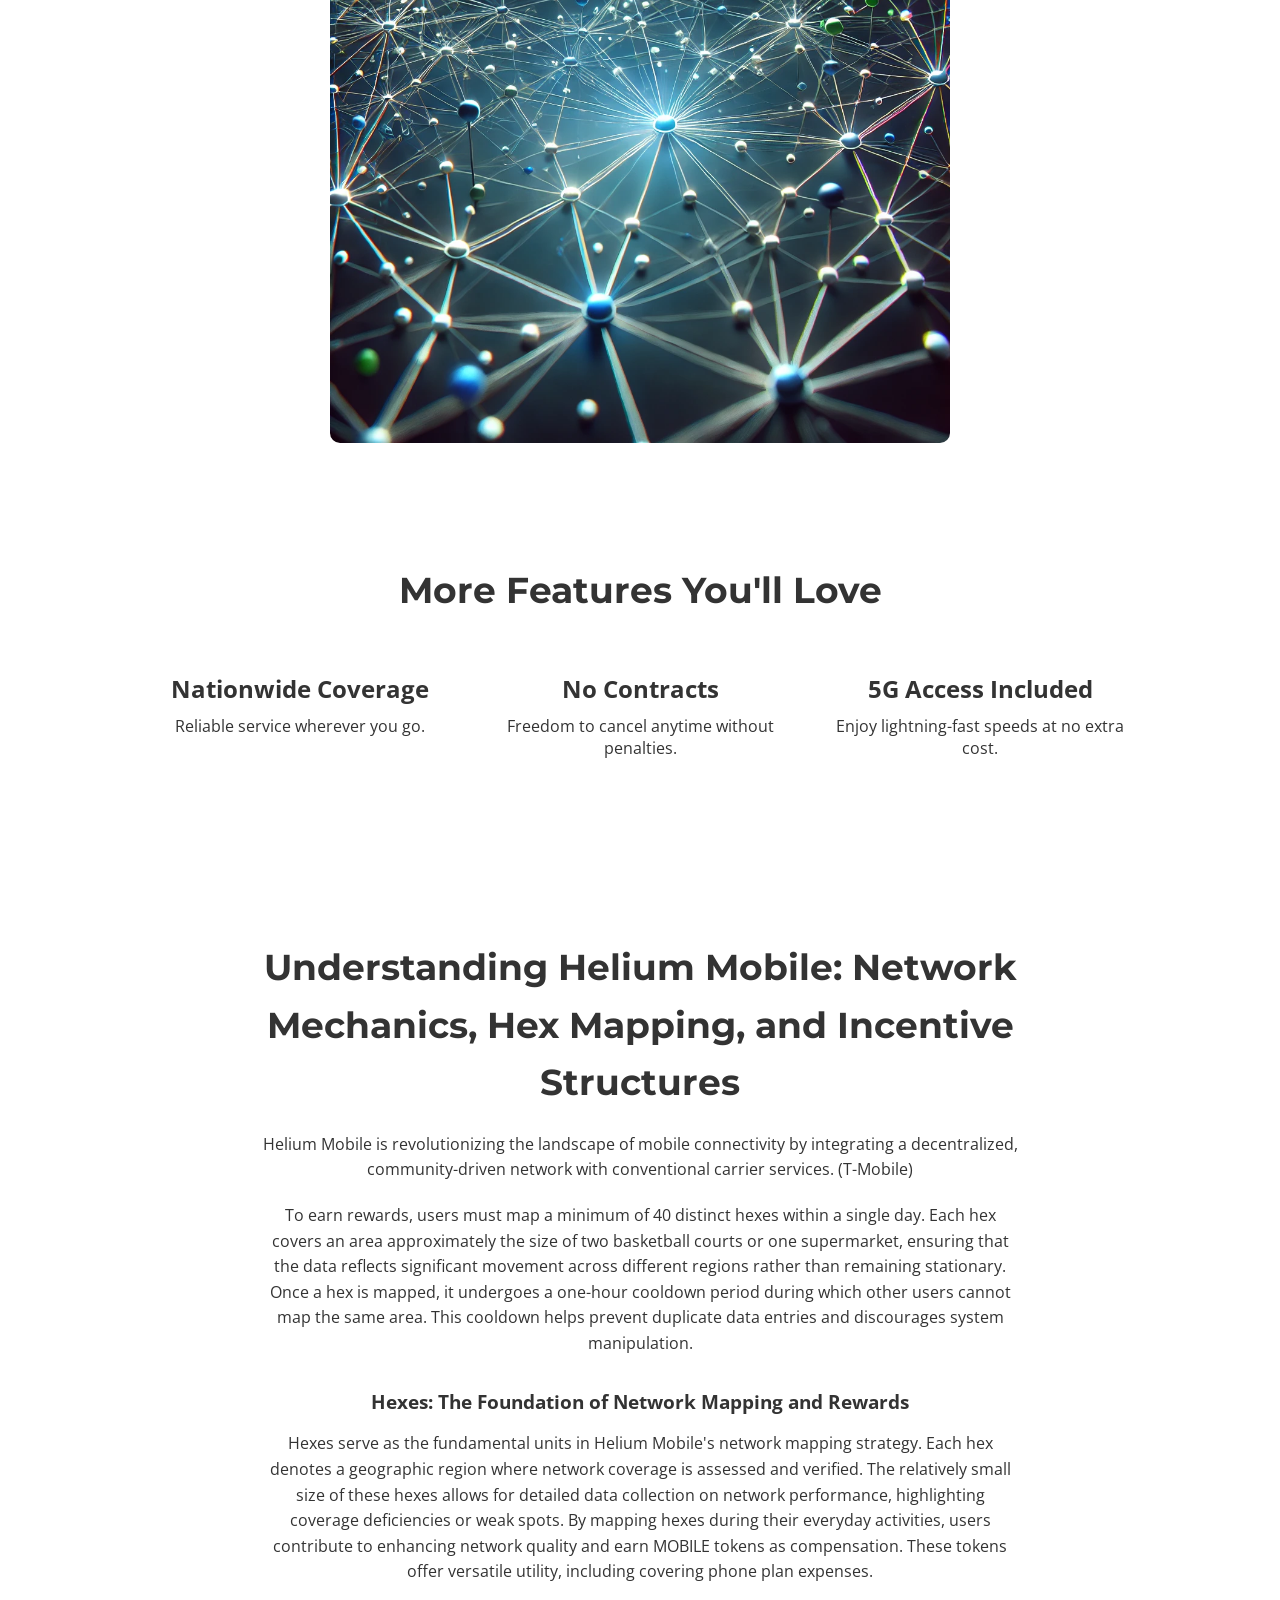
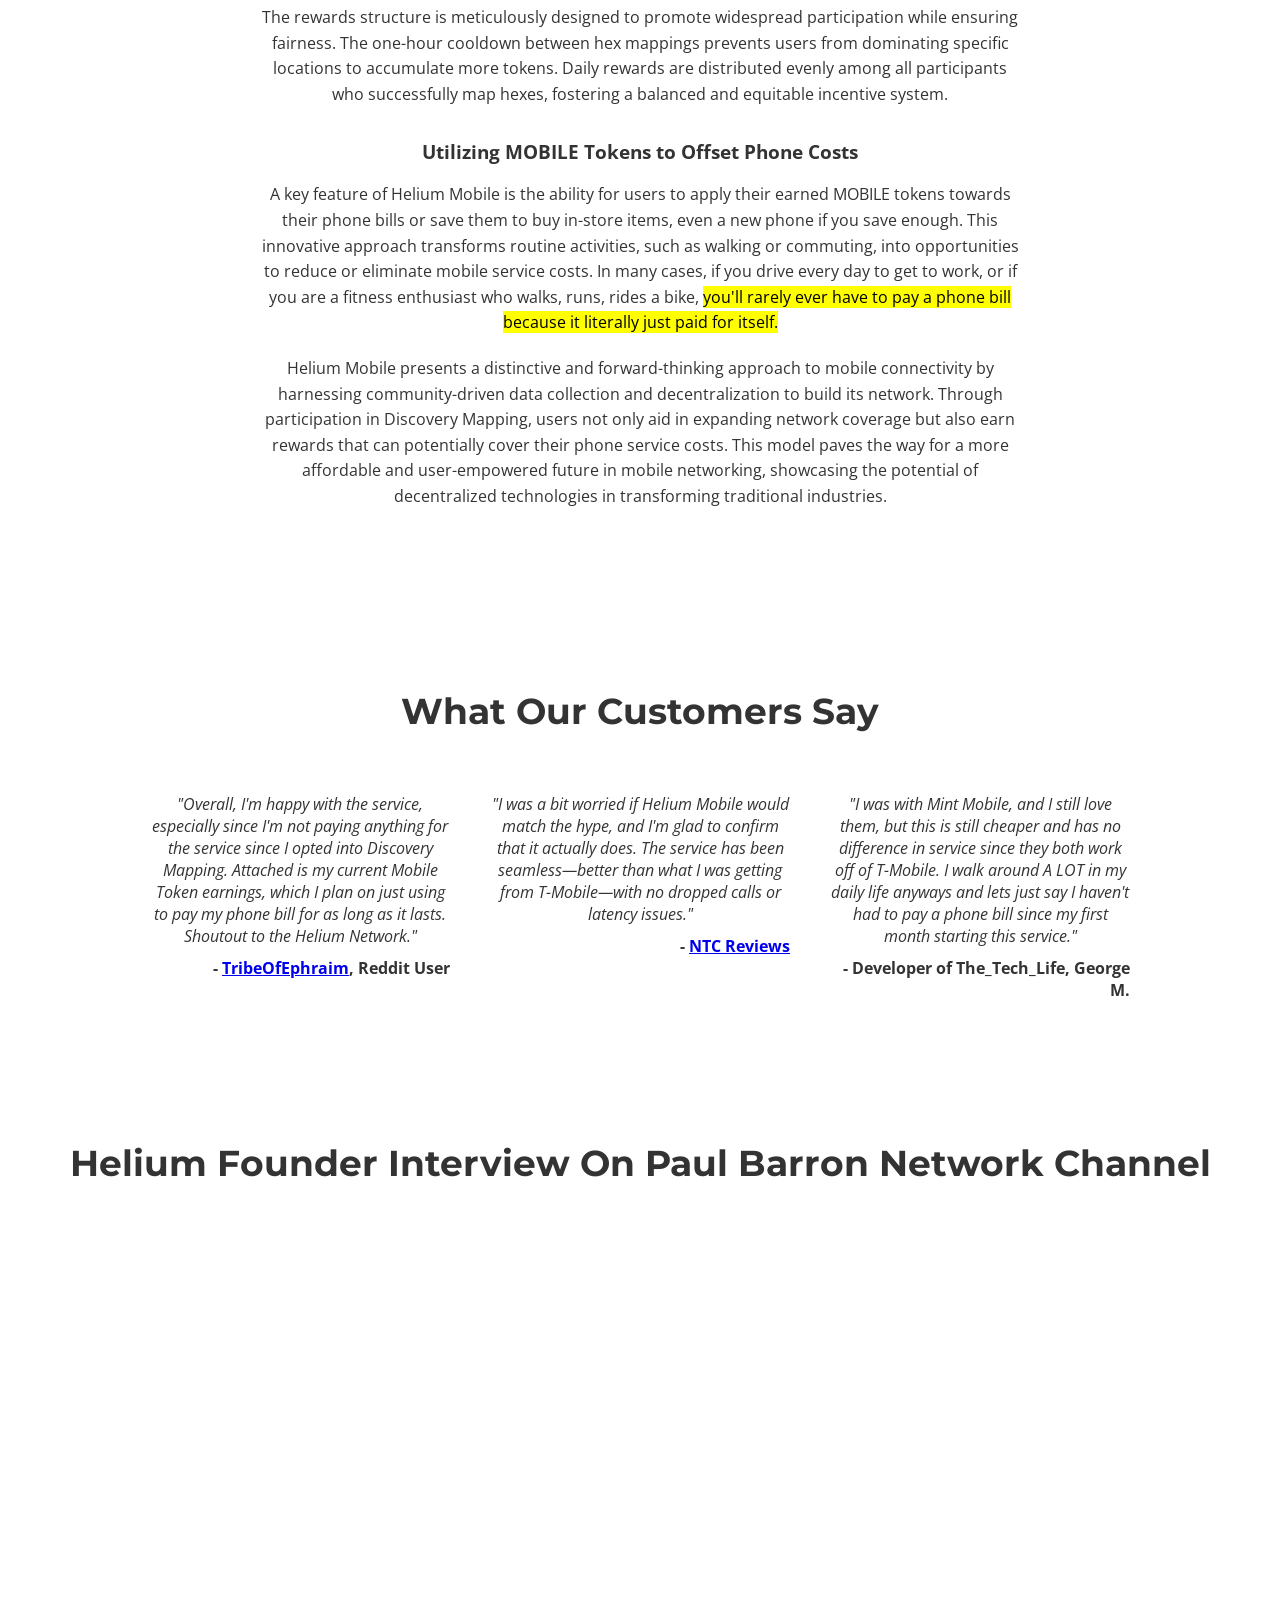
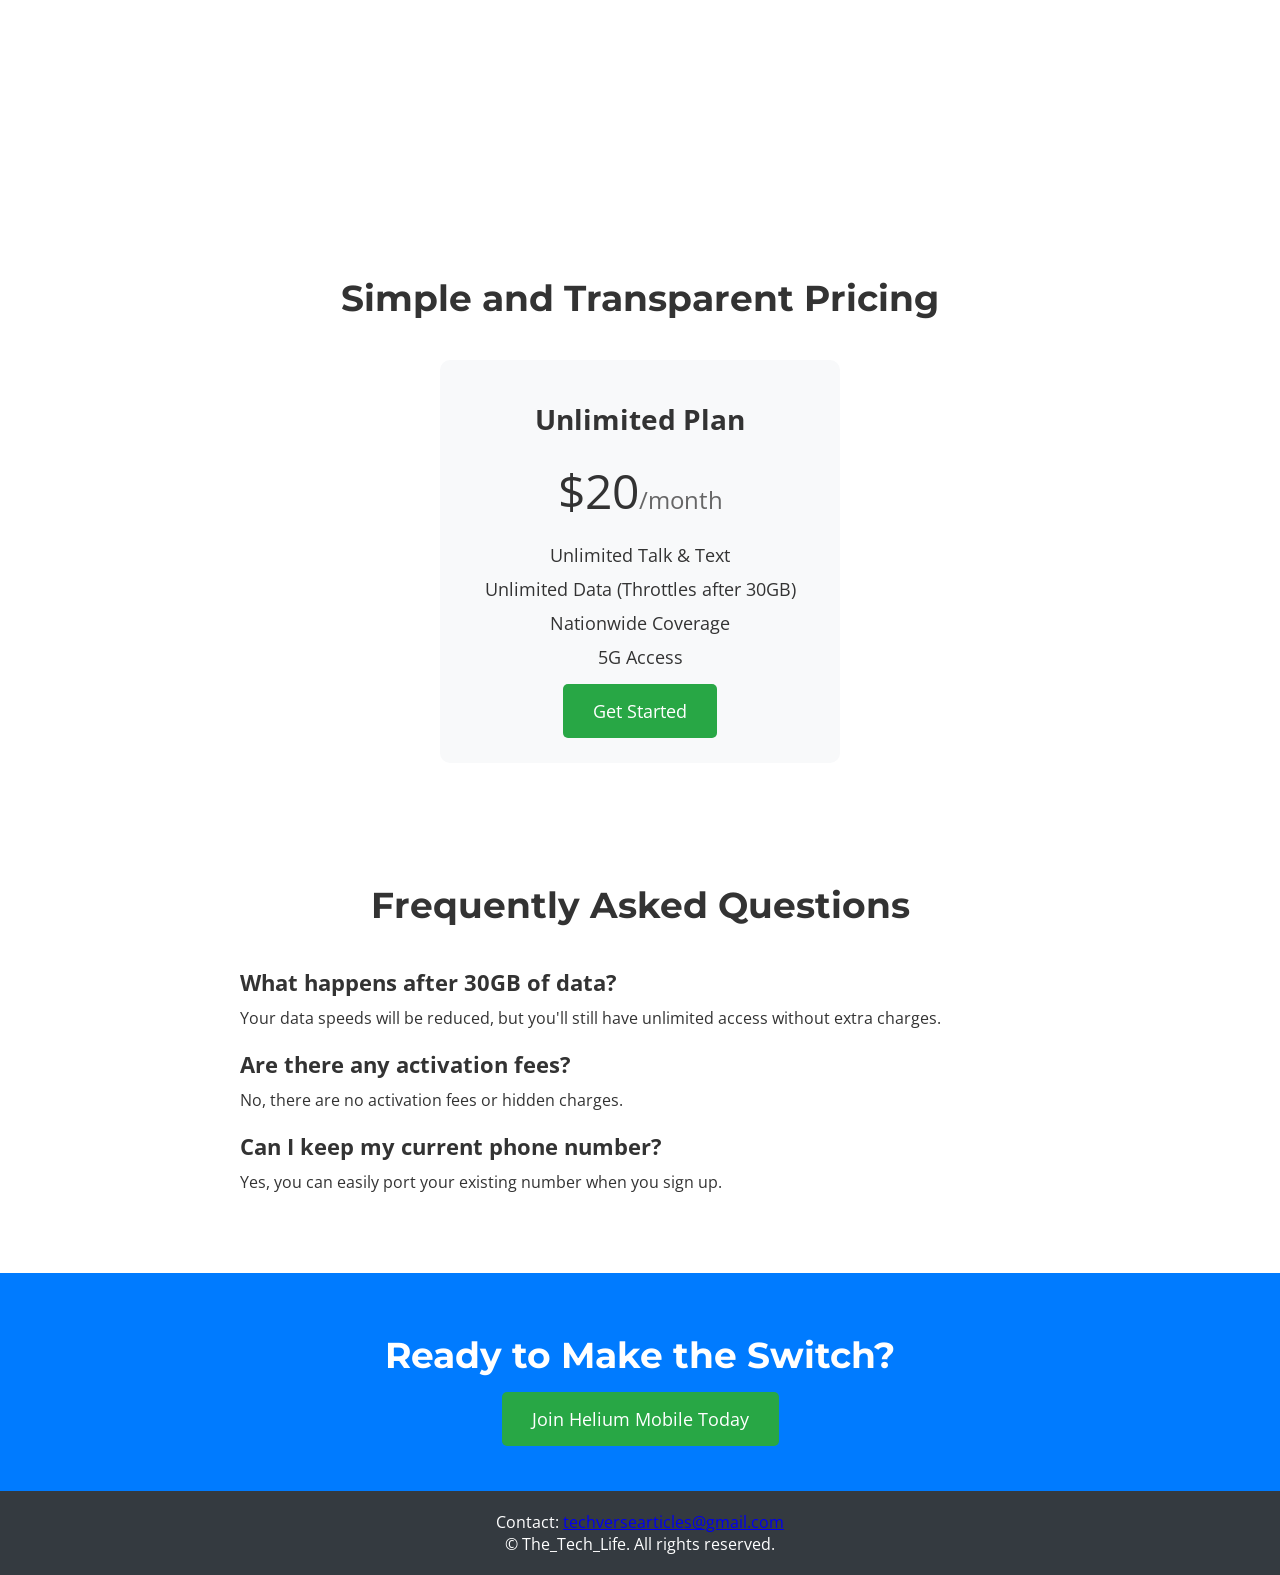
==== commit 03f6b0d3: "." ====
--- a/index.html
+++ b/index.html
@@ -8,6 +8,7 @@
     <link rel="stylesheet" href="heliumref.css">
     <!-- Google Fonts -->
     <link href="https://fonts.googleapis.com/css2?family=Montserrat:wght@700&family=Open+Sans&display=swap" rel="stylesheet">
+    <link rel="icon" type="image/png" href="img/icon.png"/>
     <style>
         .article-container {
             max-width: 800px;
--- a/heliumref.css
+++ b/heliumref.css
@@ -24,8 +24,11 @@
     justify-content: space-between;
     align-items: center;
     padding: 20px;
-    position: relative;
-    z-index: 1000; /* Increased z-index to ensure it's above all other elements */
+    position: absolute;
+    top: 0;
+    left: 0;
+    width: 100%;
+    z-index: 10;
 }
 
 .logo {
@@ -57,28 +60,52 @@
 
 /* Header Section */
 header {
-    background: url('images/header-bg.jpg') no-repeat center center/cover;
-    height: 100vh;
+    background: none;
+    min-height: 100vh;
     color: #fff;
     position: relative;
-}
+    display: flex;
+    flex-direction: column;
+    justify-content: center;
+}
+header::before {
+    content: '';
+    position: absolute;
+    top: 0;
+    left: 0;
+    width: 100%;
+    height: 100%;
+    background: url('img/hero.png') no-repeat center center/cover;
+    filter: blur(8px);
+    z-index: 0;
+}
+
 
 header::after {
     content: '';
     position: absolute;
     top: 0;
     left: 0;
-    right: 0;
-    bottom: 0;
-    background: rgba(0, 0, 0, 0.5);
+    width: 100%;
+    height: 100%;
+    background: rgba(0,0,0,0.4);
     z-index: 1;
 }
 
 .hero {
     position: relative;
-    top: 50%;
-    transform: translateY(-50%);
     text-align: center;
+    z-index: 2;
+    min-height: 60vh;
+    color: #fff;
+    display: flex;
+    flex-direction: column;
+    justify-content: center;
+    align-items: center;
+    padding-top: 80px;
+}
+.hero > * {
+    position: relative;
     z-index: 2;
 }
 
